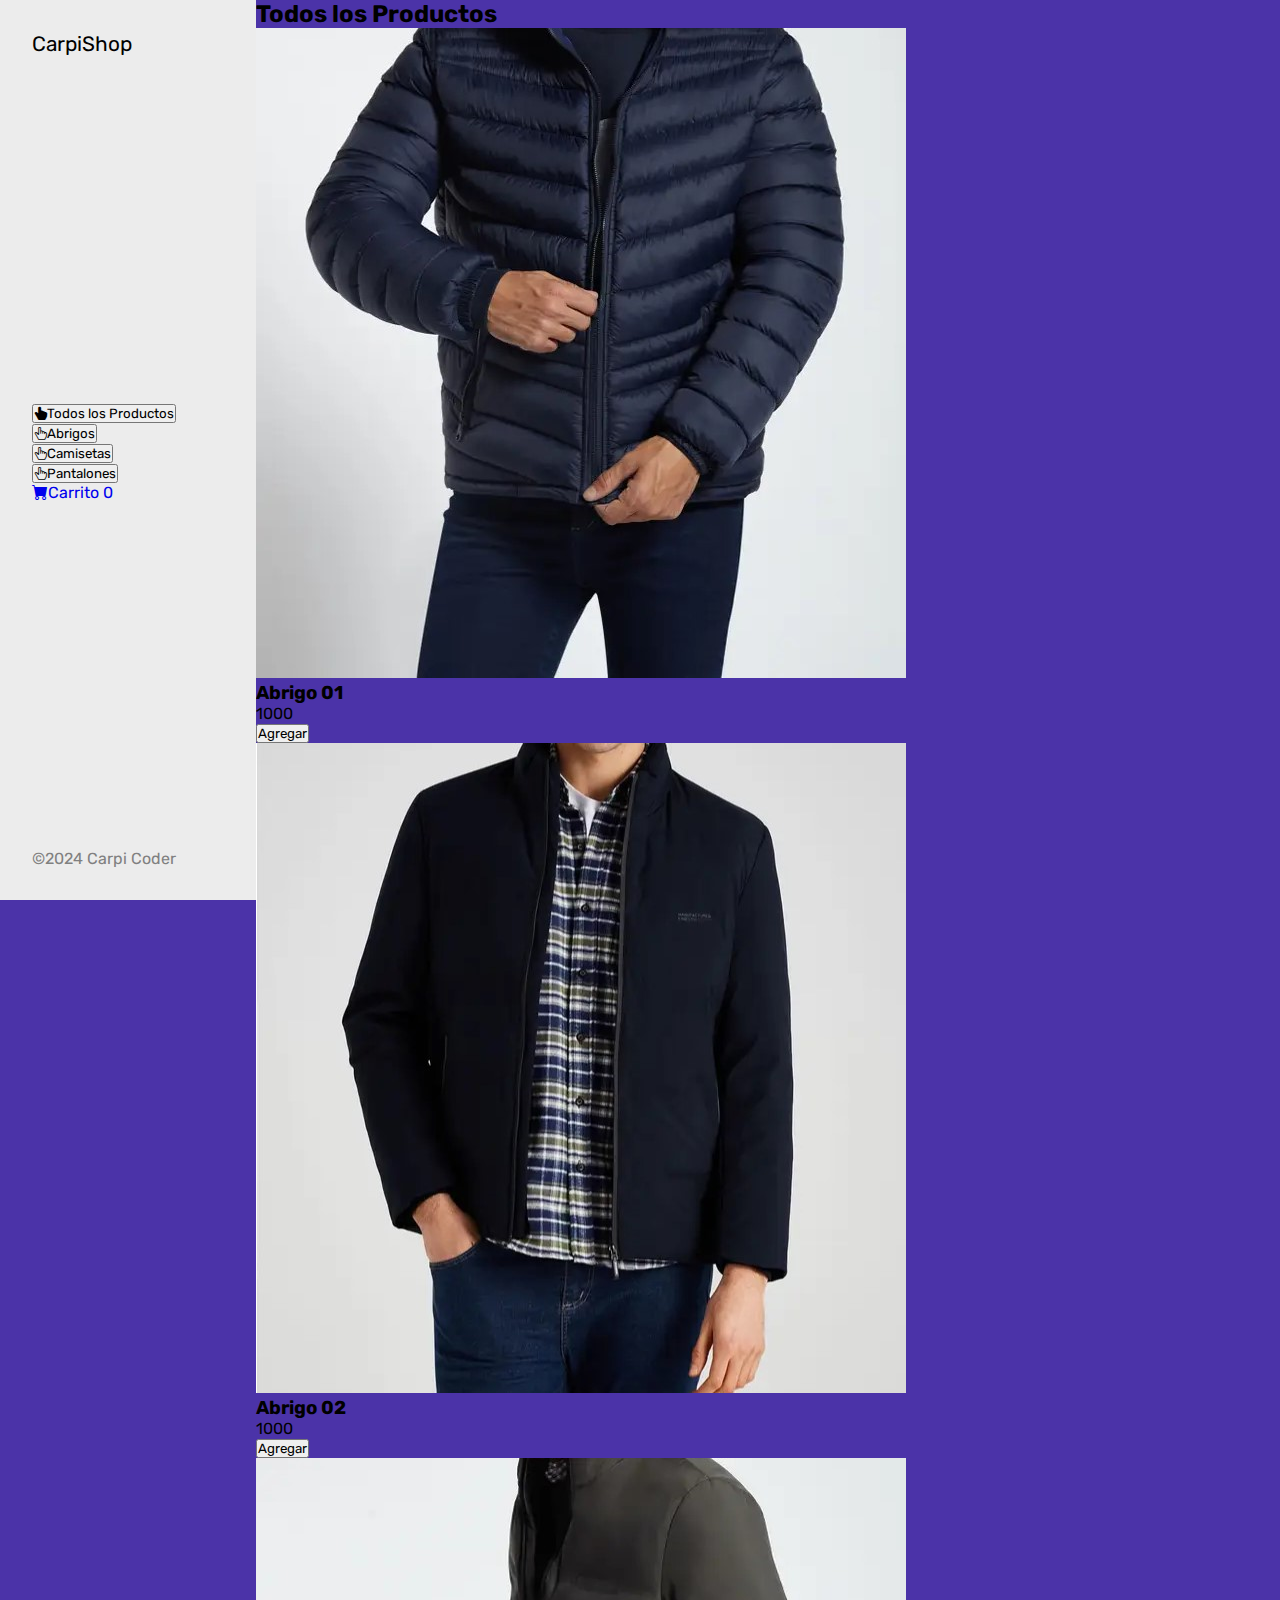
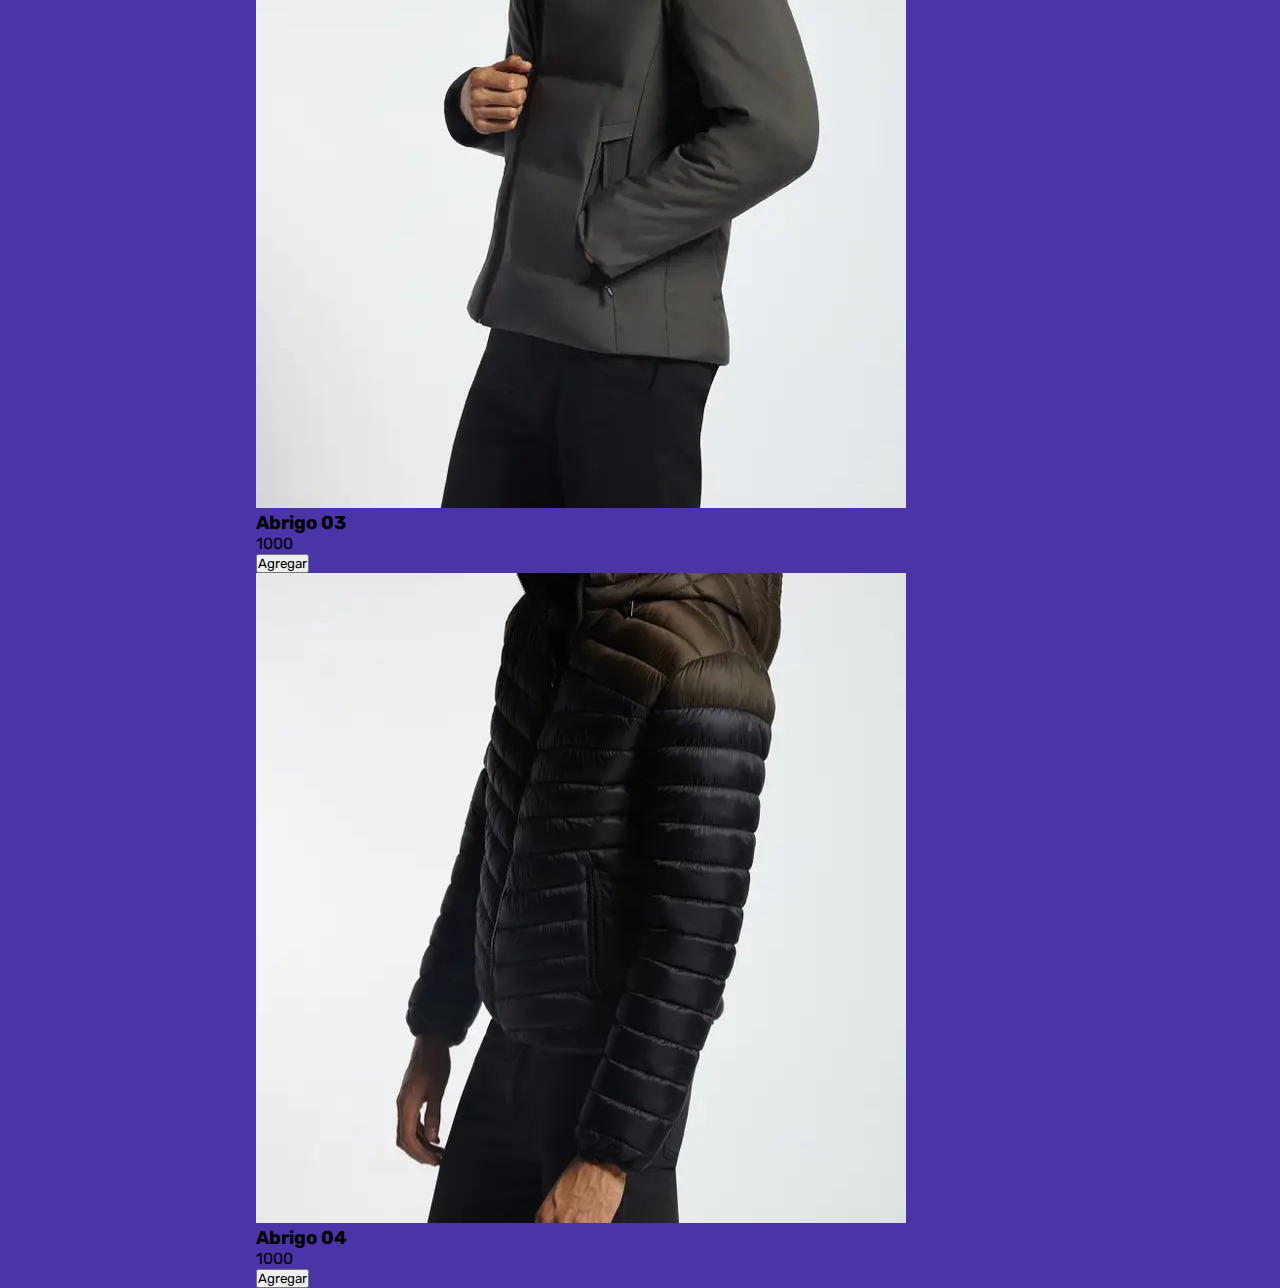
==== index.html @ 547b5056 "primer commit" ====
<!DOCTYPE html>
<html lang="es">
<head>
    <meta charset="UTF-8">
    <meta http-equiv="X-UA-Compatible" content="IE=edge">
    <meta name="viewport" content="width=device-width, initial-scale=1.0">
    <title>CarpiShop</title>
    <link rel="stylesheet" href="https://cdn.jsdelivr.net/npm/bootstrap-icons@1.9.1/font/bootstrap-icons.css">
    <link rel="stylesheet" href="./css/main.css">
</head>
<body>
    <!-- contenedor completo -->
    <div class="wrapper">
        <!-- menu de opciones y logo -->
        <aside>
            <header>
                <h1 class="logo">CarpiShop</h1>
            </header>
            <!-- solo menu de opciones -->
            <nav>
                <ul>
                    <li><button class="boton-menu boton-categoria active"><i class="bi bi-hand-index-thumb-fill"></i>Todos los Productos</button></li>
                    <li><button class="boton-menu boton-categoria"><i class="bi bi-hand-index-thumb"></i>Abrigos</button></li>
                    <li><button class="boton-menu boton-categoria"><i class="bi bi-hand-index-thumb"></i>Camisetas</button></li>
                    <li><button class="boton-menu boton-categoria"><i class="bi bi-hand-index-thumb"></i>Pantalones</button></li>
                    <li><a class="boton-menu boton-carrito" href="./carrito.html"><i class="bi bi-cart-fill"></i>Carrito <span class="numerito">0</span></a></li>
                </ul>
            </nav>
            <footer>
                <p class="texto-footer">©2024 Carpi Coder</p>
            </footer>
        </aside>
        <!-- Contenedor de visualizacion de Productos -->
        <main>
            <h2 class="titulo-principal">Todos los Productos</h2>
            <div class="contenedor-productos">
                <div class="producto">
                    <img src="./img/abrigos/01.jpg" alt="">
                    <div class="producto-detalles">
                        <h3 class="producto-titulo">Abrigo 01</h3>
                        <p class="producto-precio">1000</p>
                        <button class="producto-agregar">Agregar</button>
                    </div>
                </div>
                <div class="producto">
                    <img src="./img/abrigos/02.jpg" alt="">
                    <div class="producto-detalles">
                        <h3 class="producto-titulo">Abrigo 02</h3>
                        <p class="producto-precio">1000</p>
                        <button class="producto-agregar">Agregar</button>
                    </div>
                </div>
                <div class="producto">
                    <img src="./img/abrigos/03.jpg" alt="">
                    <div class="producto-detalles">
                        <h3 class="producto-titulo">Abrigo 03</h3>
                        <p class="producto-precio">1000</p>
                        <button class="producto-agregar">Agregar</button>
                    </div>
                </div>
                <div class="producto">
                    <img src="./img/abrigos/04.jpg" alt="">
                    <div class="producto-detalles">
                        <h3 class="producto-titulo">Abrigo 04</h3>
                        <p class="producto-precio">1000</p>
                        <button class="producto-agregar">Agregar</button>
                    </div>
                </div>
            </div>
        </main>
    </div>

    <script src="./js/main.js"></script>
</body>
</html>
---- css/main.css ----
@import url('https://fonts.googleapis.com/css2?family=Rubik:wght@300;400;500;600;700;800;900&display=swap');

:root {
    --clr-main: #4b33a8;
    /* --clr-main-light: #785ce9; */
    --clr-white: #ececec;
    --clr-gray: #e2e2e2;
    --clr-red: #961818;
}

* {
    margin: 0;
    padding: 0;
    box-sizing: border-box;
    font-family: 'Rubik', sans-serif;
}

h1, h2, h3, h4, h5, h6, p, a, input, textarea {
    margin: 0;
    padding: 0;
}

ul {
    list-style-type: none;
}

a {
    text-decoration: none;
}

.wrapper {
    display: grid;
    grid-template-columns: 1fr 4fr;
    background: var(--clr-main);
}

aside {
    padding: 2rem;
    background: var(--clr-white);
    position: sticky; /*lo que hay en el aside queda fijo al bajar la pantalla*/
    top: 0;
    height: 100vh; /*se agrega altura del tamaño de la pantalla (así funcionar el sticky)*/
    display: flex;
    flex-direction: column;
    justify-content: space-between;
}

.logo {
    font-weight: 400;
    font-size: 1.3rem;
}

.texto-footer{
    color: gray;
}
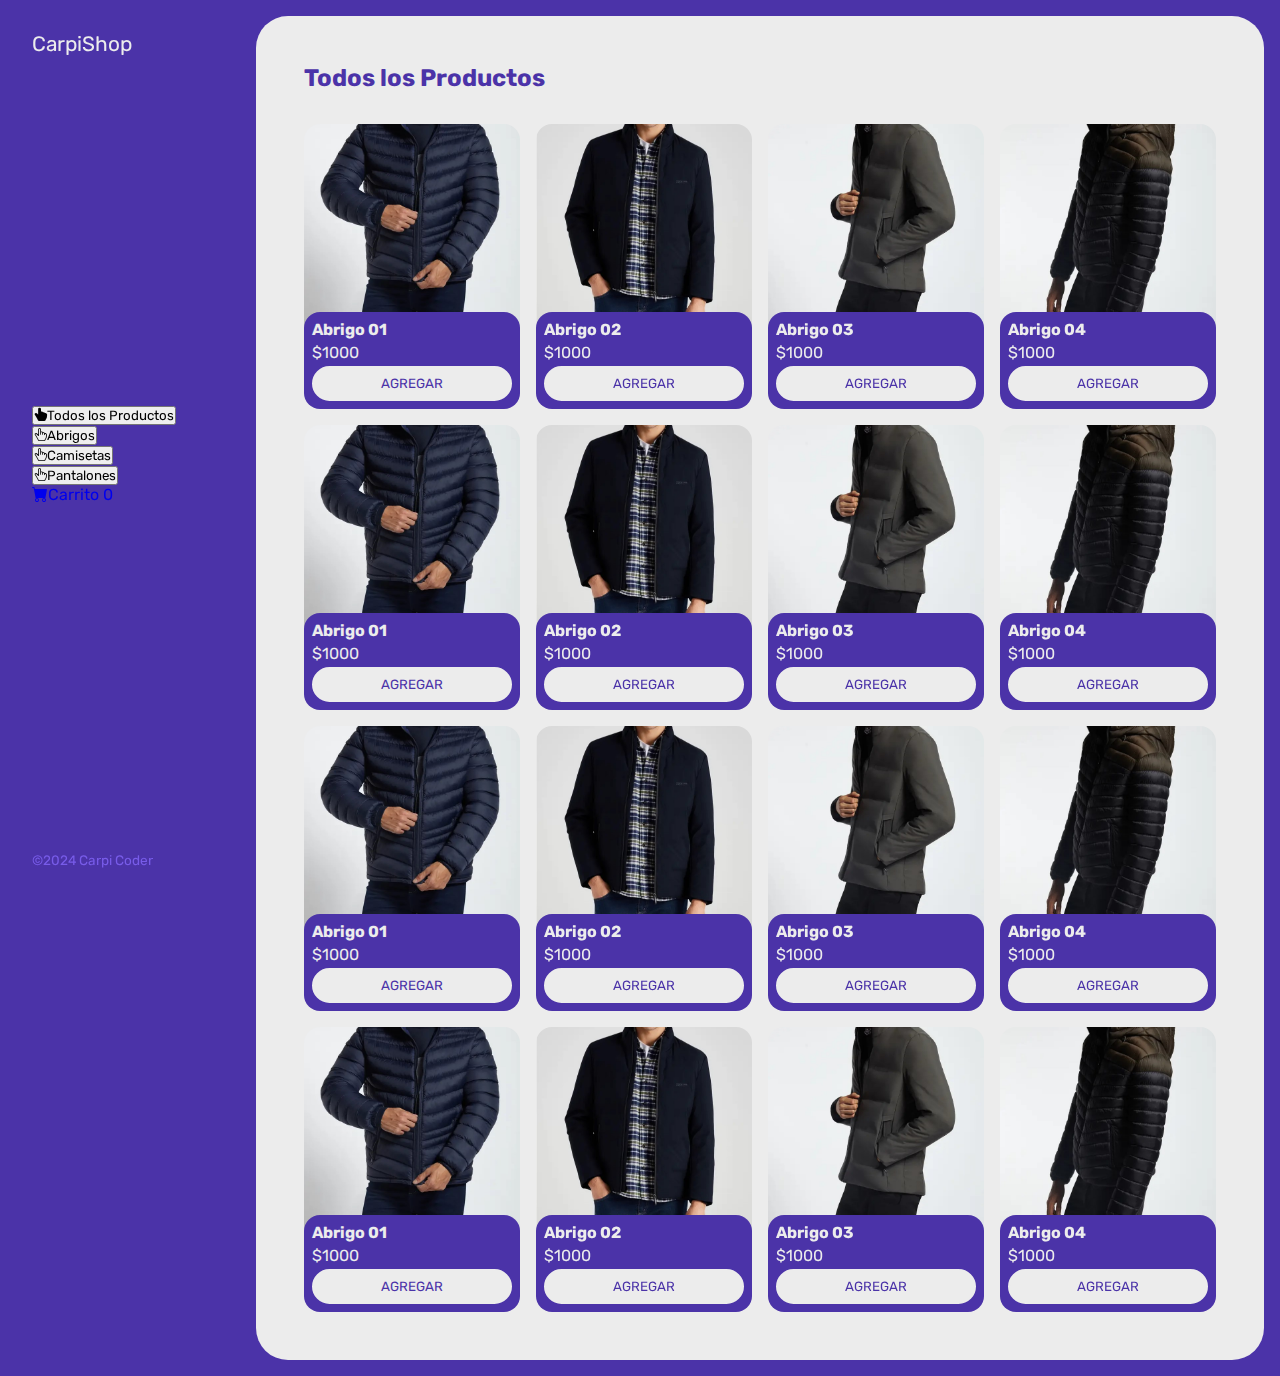
==== commit 2b9f9dc9: "se edita el contenedor main en css" ====
--- a/index.html
+++ b/index.html
@@ -35,34 +35,130 @@
             <h2 class="titulo-principal">Todos los Productos</h2>
             <div class="contenedor-productos">
                 <div class="producto">
-                    <img src="./img/abrigos/01.jpg" alt="">
+                    <img class="producto-imagen" src="./img/abrigos/01.jpg" alt="">
                     <div class="producto-detalles">
                         <h3 class="producto-titulo">Abrigo 01</h3>
-                        <p class="producto-precio">1000</p>
+                        <p class="producto-precio">$1000</p>
                         <button class="producto-agregar">Agregar</button>
                     </div>
                 </div>
                 <div class="producto">
-                    <img src="./img/abrigos/02.jpg" alt="">
+                    <img class="producto-imagen" src="./img/abrigos/02.jpg" alt="">
                     <div class="producto-detalles">
                         <h3 class="producto-titulo">Abrigo 02</h3>
-                        <p class="producto-precio">1000</p>
+                        <p class="producto-precio">$1000</p>
                         <button class="producto-agregar">Agregar</button>
                     </div>
                 </div>
                 <div class="producto">
-                    <img src="./img/abrigos/03.jpg" alt="">
+                    <img class="producto-imagen" src="./img/abrigos/03.jpg" alt="">
                     <div class="producto-detalles">
                         <h3 class="producto-titulo">Abrigo 03</h3>
-                        <p class="producto-precio">1000</p>
+                        <p class="producto-precio">$1000</p>
                         <button class="producto-agregar">Agregar</button>
                     </div>
                 </div>
                 <div class="producto">
-                    <img src="./img/abrigos/04.jpg" alt="">
+                    <img class="producto-imagen" src="./img/abrigos/04.jpg" alt="">
                     <div class="producto-detalles">
                         <h3 class="producto-titulo">Abrigo 04</h3>
-                        <p class="producto-precio">1000</p>
+                        <p class="producto-precio">$1000</p>
+                        <button class="producto-agregar">Agregar</button>
+                    </div>
+                </div>
+                <div class="producto">
+                    <img class="producto-imagen" src="./img/abrigos/01.jpg" alt="">
+                    <div class="producto-detalles">
+                        <h3 class="producto-titulo">Abrigo 01</h3>
+                        <p class="producto-precio">$1000</p>
+                        <button class="producto-agregar">Agregar</button>
+                    </div>
+                </div>
+                <div class="producto">
+                    <img class="producto-imagen" src="./img/abrigos/02.jpg" alt="">
+                    <div class="producto-detalles">
+                        <h3 class="producto-titulo">Abrigo 02</h3>
+                        <p class="producto-precio">$1000</p>
+                        <button class="producto-agregar">Agregar</button>
+                    </div>
+                </div>
+                <div class="producto">
+                    <img class="producto-imagen" src="./img/abrigos/03.jpg" alt="">
+                    <div class="producto-detalles">
+                        <h3 class="producto-titulo">Abrigo 03</h3>
+                        <p class="producto-precio">$1000</p>
+                        <button class="producto-agregar">Agregar</button>
+                    </div>
+                </div>
+                <div class="producto">
+                    <img class="producto-imagen" src="./img/abrigos/04.jpg" alt="">
+                    <div class="producto-detalles">
+                        <h3 class="producto-titulo">Abrigo 04</h3>
+                        <p class="producto-precio">$1000</p>
+                        <button class="producto-agregar">Agregar</button>
+                    </div>
+                </div>
+                <div class="producto">
+                    <img class="producto-imagen" src="./img/abrigos/01.jpg" alt="">
+                    <div class="producto-detalles">
+                        <h3 class="producto-titulo">Abrigo 01</h3>
+                        <p class="producto-precio">$1000</p>
+                        <button class="producto-agregar">Agregar</button>
+                    </div>
+                </div>
+                <div class="producto">
+                    <img class="producto-imagen" src="./img/abrigos/02.jpg" alt="">
+                    <div class="producto-detalles">
+                        <h3 class="producto-titulo">Abrigo 02</h3>
+                        <p class="producto-precio">$1000</p>
+                        <button class="producto-agregar">Agregar</button>
+                    </div>
+                </div>
+                <div class="producto">
+                    <img class="producto-imagen" src="./img/abrigos/03.jpg" alt="">
+                    <div class="producto-detalles">
+                        <h3 class="producto-titulo">Abrigo 03</h3>
+                        <p class="producto-precio">$1000</p>
+                        <button class="producto-agregar">Agregar</button>
+                    </div>
+                </div>
+                <div class="producto">
+                    <img class="producto-imagen" src="./img/abrigos/04.jpg" alt="">
+                    <div class="producto-detalles">
+                        <h3 class="producto-titulo">Abrigo 04</h3>
+                        <p class="producto-precio">$1000</p>
+                        <button class="producto-agregar">Agregar</button>
+                    </div>
+                </div>
+                <div class="producto">
+                    <img class="producto-imagen" src="./img/abrigos/01.jpg" alt="">
+                    <div class="producto-detalles">
+                        <h3 class="producto-titulo">Abrigo 01</h3>
+                        <p class="producto-precio">$1000</p>
+                        <button class="producto-agregar">Agregar</button>
+                    </div>
+                </div>
+                <div class="producto">
+                    <img class="producto-imagen" src="./img/abrigos/02.jpg" alt="">
+                    <div class="producto-detalles">
+                        <h3 class="producto-titulo">Abrigo 02</h3>
+                        <p class="producto-precio">$1000</p>
+                        <button class="producto-agregar">Agregar</button>
+                    </div>
+                </div>
+                <div class="producto">
+                    <img class="producto-imagen" src="./img/abrigos/03.jpg" alt="">
+                    <div class="producto-detalles">
+                        <h3 class="producto-titulo">Abrigo 03</h3>
+                        <p class="producto-precio">$1000</p>
+                        <button class="producto-agregar">Agregar</button>
+                    </div>
+                </div>
+                <div class="producto">
+                    <img class="producto-imagen" src="./img/abrigos/04.jpg" alt="">
+                    <div class="producto-detalles">
+                        <h3 class="producto-titulo">Abrigo 04</h3>
+                        <p class="producto-precio">$1000</p>
                         <button class="producto-agregar">Agregar</button>
                     </div>
                 </div>
--- a/css/main.css
+++ b/css/main.css
@@ -2,7 +2,8 @@
 
 :root {
     --clr-main: #4b33a8;
-    /* --clr-main-light: #785ce9; */
+    /* --clr-main-dark: #221655; */
+    --clr-main-light: #785ce9;
     --clr-white: #ececec;
     --clr-gray: #e2e2e2;
     --clr-red: #961818;
@@ -36,10 +37,10 @@
 
 aside {
     padding: 2rem;
-    background: var(--clr-white);
+    color: var(--clr-white);
     position: sticky; /*lo que hay en el aside queda fijo al bajar la pantalla*/
     top: 0;
-    height: 100vh; /*se agrega altura del tamaño de la pantalla (así funcionar el sticky)*/
+    height: 100vh; /*se agrega la altura del tamaño de la pantalla (así podrá funcionar el sticky)*/
     display: flex;
     flex-direction: column;
     justify-content: space-between;
@@ -51,5 +52,63 @@
 }
 
 .texto-footer{
-    color: gray;
+    color: var(--clr-main-light);
+    font-size: .85rem;
+}
+
+main {
+    background-color: var(--clr-white);
+    margin: 1rem;
+    margin-left: 0;
+    border-radius: 2rem;
+    padding: 3rem;
+}
+
+.titulo-principal{
+    color: var(--clr-main);
+    margin-bottom: 2rem;
+}
+
+.contenedor-productos {
+    display: grid;
+    grid-template-columns: repeat(4, 1fr);
+    gap: 1rem;
+}
+
+.producto-imagen {
+    max-width: 100%; /*se usa para que las imagenes no salgan del ancho de la pantalla*/
+    border-radius: 1rem;
+}
+
+.producto-detalles {
+    background-color: var(--clr-main);
+    color: var(--clr-white);
+    padding: .5rem;
+    border-radius: 1rem;
+    margin-top: -2rem;
+    position: relative; /*para que los detalles se vean encima de la imagen*/
+    display: flex;
+    flex-direction: column;
+    gap: .25rem;
+}
+
+.producto-titulo {
+    font-size: 1rem;
+}
+
+.producto-agregar {
+    border: 0;
+    background-color: var(--clr-white);
+    color: var(--clr-main);
+    padding: .5rem;
+    text-transform: uppercase;
+    border-radius: 2rem;
+    cursor: pointer; /*Al acercar el cursor, pasa de la flecha a la mano*/
+    border: 2px solid var(--clr-white); /*El color del borde es para combinar con el :hover*/
+    transition: background-color .2s, color .2s; /*Se usa para ralentizar el cambio del background y color*/
+}
+
+.producto-agregar:hover {
+    background-color: var(--clr-main);
+    color: var(--clr-white);
 }